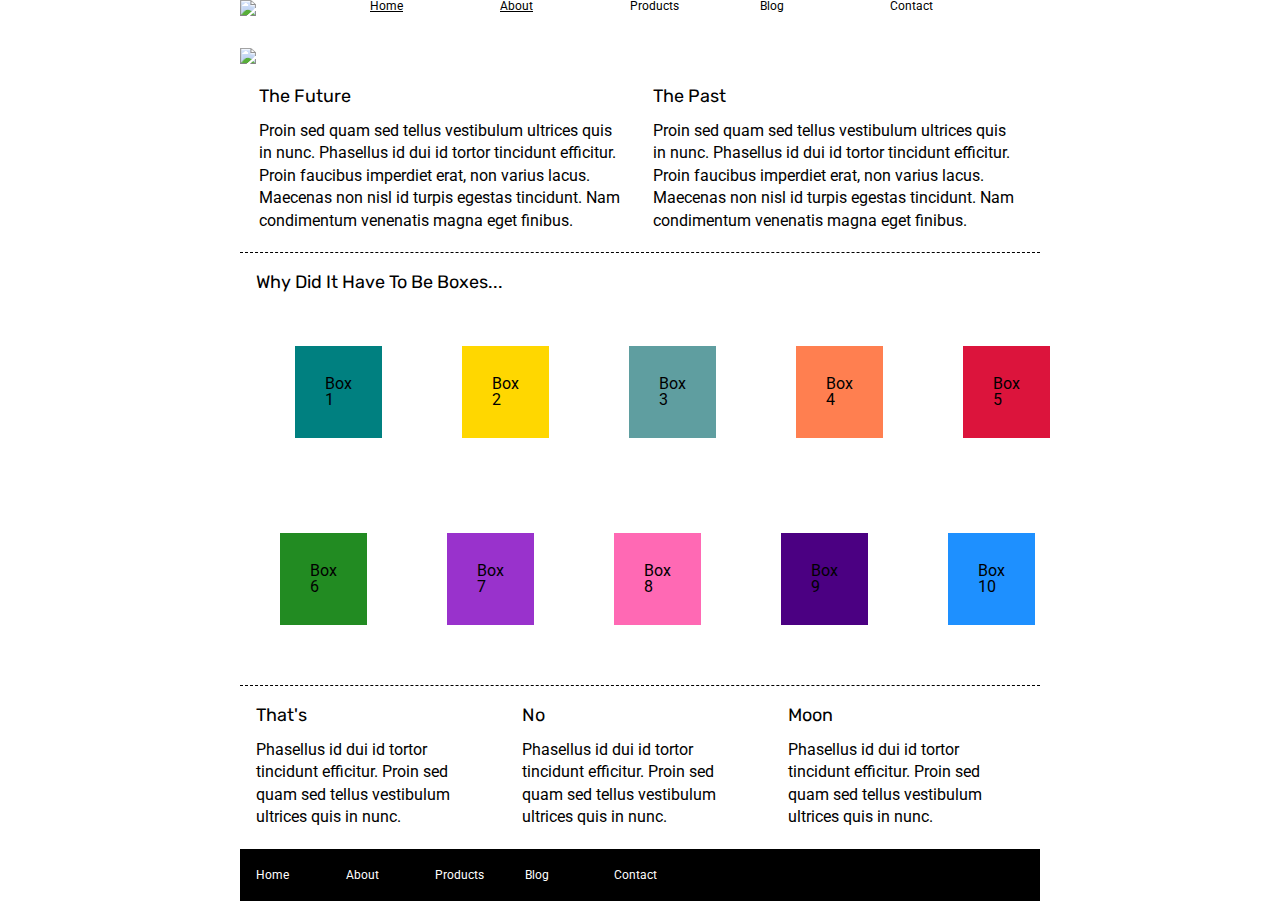
==== index.html @ a661a4bb "Turning in Sprint Challenge" ====
<!doctype html>

<html lang="en">
<head>
  <meta charset="utf-8">

  <title>Sprint Challenge - Home</title>

  <link href="https://fonts.googleapis.com/css?family=Roboto|Rubik" rel="stylesheet">
  <link rel="stylesheet" href="css/index.css">

</head>

<body>
    <div class="container">
        <header class="beginning">
            <nav class="navigation">
                <a class="first-nav" href="top-image"><img class="blacklogo" src="img/lambda-black.png"></a>
                
                <a href="index.html">Home</a>
                <a href="about.html">About</a>
                <a>Products</a>
                <a>Blog</a>
                <a>Contact</a>
                
            </nav>
        </header>
    

        <div class="road">
            <img src="img/jumbo.jpg">
        </div>        
        
        <section class="top-content">
            <div class="text-container">
                <h2>The Future</h2>
                <p>Proin sed quam sed tellus vestibulum ultrices quis in nunc. Phasellus id dui id tortor tincidunt efficitur. Proin faucibus imperdiet erat, non varius lacus. Maecenas non nisl id turpis egestas tincidunt. Nam condimentum venenatis magna eget finibus.</p>
            </div>
            <div class="text-container">
                <h2>The Past</h2>
                <p>Proin sed quam sed tellus vestibulum ultrices quis in nunc. Phasellus id dui id tortor tincidunt efficitur. Proin faucibus imperdiet erat, non varius lacus. Maecenas non nisl id turpis egestas tincidunt. Nam condimentum venenatis magna eget finibus.</p>
            </div>
        </section>
        
        <section class="middle-content">
        
            <h2>Why Did It Have To Be Boxes...</h2>
            
            <div class="boxes">
                <div class="first-row">
                <div class="box1">Box 1</div>
                <div class="box2">Box 2</div>
                <div class="box3">Box 3</div>
                <div class="box4">Box 4</div>
                <div class="box5">Box 5</div>
                </div>
                <div class="second-row">
                <div class="box6">Box 6</div>
                <div class="box7">Box 7</div>
                <div class="box8">Box 8</div>
                <div class="box9">Box 9</div>
                <div class="box10">Box 10</div>
                </div>
            </div>
        
        </section>

        <section class="bottom-content">

            <div class="text-container">
                <h2>That's</h2>
                <p>Phasellus id dui id tortor tincidunt efficitur. Proin sed quam sed tellus vestibulum ultrices quis in nunc.</p>
            </div>
            <div class="text-container">
                <h2>No</h2>
                <p>Phasellus id dui id tortor tincidunt efficitur. Proin sed quam sed tellus vestibulum ultrices quis in nunc.</p>
            </div>
            <div class="text-container">
                <h2>Moon</h2>
                <p>Phasellus id dui id tortor tincidunt efficitur. Proin sed quam sed tellus vestibulum ultrices quis in nunc.</p>
            </div>

        </section>
        
        <footer>
            <nav>
                <a href="index.html">Home</a>
                <a href="about.html">About</a>
                <a href="#">Products</a>
                <a href="#">Blog</a>
                <a href="#">Contact</a>
            </nav>
        </footer>
    </div><!-- container -->        
</body>
</html>
---- css/index.css ----
/* http://meyerweb.com/eric/tools/css/reset/ 
   v2.0 | 20110126
   License: none (public domain)
*/

html, body, div, span, applet, object, iframe,
h1, h2, h3, h4, h5, h6, p, blockquote, pre,
a, abbr, acronym, address, big, cite, code,
del, dfn, em, img, ins, kbd, q, s, samp,
small, strike, strong, sub, sup, tt, var,
b, u, i, center,
dl, dt, dd, ol, ul, li,
fieldset, form, label, legend,
table, caption, tbody, tfoot, thead, tr, th, td,
article, aside, canvas, details, embed, 
figure, figcaption, footer, header, hgroup, 
menu, nav, output, ruby, section, summary,
time, mark, audio, video {
	margin: 0;
	padding: 0;
	border: 0;
	font-size: 100%;
	font: inherit;
	vertical-align: baseline;
}
/* HTML5 display-role reset for older browsers */
article, aside, details, figcaption, figure, 
footer, header, hgroup, menu, nav, section {
	display: block;
}
body {
	line-height: 1;
}

ol, ul {
	list-style: none;
}
blockquote, q {
	quotes: none;
}
blockquote:before, blockquote:after,
q:before, q:after {
	content: '';
	content: none;
}
table {
	border-collapse: collapse;
	border-spacing: 0;
}

* {
    box-sizing: border-box;
}

html, body {
    height: 100%;
    font-family: 'Roboto', sans-serif;
}

h1, h2, h3, h4, h5 {
    font-size: 18px;
    margin-bottom: 15px;
    font-family: 'Rubik', sans-serif;
}

p {
    line-height: 1.4;
}

.container {
    width: 800px;
    margin: 0 auto;
}

.top-content {
    display: flex;
    flex-wrap: wrap;
    justify-content: space-evenly;
    margin-bottom: 20px;
    border-bottom: 1px dashed black;
}

.top-content .text-container {
    width: 48%;
    padding: 0 1%;
    padding-bottom: 20px;  
}

.middle-content {
    margin-bottom: 20px;
    padding-bottom: 20px;
    border-bottom: 1px dashed black;
}

.middle-content h2 {
    padding: 0 2%;
    margin-bottom: 0;
}

.middle-content .boxes {
    display: flex;
    flex-wrap: wrap;
    justify-content: space-evenly;
}

.middle-content .boxes .box {
    width: 12.5%;
    height: 100px;
    background: black;
    margin: 20px 2.5%;
    color: white;
    display: flex;
    align-items: center;
    justify-content: center;
}

.bottom-content {
    display: flex;
    margin: 0 2% 20px;
    justify-content: space-around;
}

.bottom-content .text-container {
    padding-right: 4%;
}

.bottom-content .text-container:last-child {
    padding-right: 0;
}

footer {
    width: 100%;
    background: black;
}

footer nav {
    width: 60%;
    display: flex;
    justify-content: space-between;
    align-items: center;
    padding: 20px 2%;
    font-size: 14px;
}

footer nav a {
    color: white;
    text-decoration: none;
}

/*mine starts here */

.beginning {
    display: flex;
    justify-content: space-between;

}
.beginning .navigation .hope {
    display: flex;
    justify-content: flex-end;
}
.navigation {
    display: flex;
    justify-content: flex-end;
   
}
nav a {
    width: 130px;
    font-size: 12px;
    color: black;
}
header {
    display: flex;
    padding-bottom: 30px;
}
.road {
    padding-bottom: 20px;
}
.box1 {
    background:teal;
    padding: 30px;
    margin: 40px;
    
}
.box2 {
    background: gold;
    padding: 30px;
    margin: 40px;

}
.box3 {
    background:cadetblue;
    padding: 30px;
    margin: 40px;

}
.box4 {
    background:coral;
    padding: 30px;
    margin: 40px;

}
.box5 {
    background:crimson;
    padding: 30px;
    margin: 40px;

}
.box6 {
    background:forestgreen;
    padding: 30px;
    margin: 40px;

}
.box7 {
    background:darkorchid;
    padding: 30px;
    margin: 40px;

}
.box8{
    background:hotpink;
    padding: 30px;
    margin: 40px;

}
.box9 {
    background:indigo;
    padding: 30px;
    margin: 40px;

}
.box10 {
    background:dodgerblue;
    padding: 30px;
    margin: 40px;

}

.boxes .first-row {
    display: flex;
    justify-content: space-evenly;
    align-items: center;
    
}
.boxes .second-row {
    display: flex;
    justify-content: space-evenly;
    align-items: center;
    
}
.first-row {
    display: flex;
    justify-content: space-evenly;
    margin: 15px;
}

.about {
    border-bottom: 1px dashed black;
    padding: 20px;
}
.middle-stuff {
    display: flex;
    flex-wrap: wrap;


}
.strategy {
    display: flex;
    flex-direction: column;
    width: 45%;
    margin: 20px;
    border-bottom: 1px dashed black;
    padding-bottom: 20px;

}
.how-work {
    display: flex;
    flex-direction: column;
    width: 45%;
    margin: 20px;
    border-bottom: 1px dashed black;
    padding-bottom: 20px;
}
.places {
    display: flex;
    flex-direction: column;
    width: 45%;
    border-bottom: 1px dashed black;
    margin: 20px;
    padding-bottom: 20px;

}
.collaboration {
    display: flex;
    flex-direction: column;
    width: 45%;
    margin: 20px;
    border-bottom: 1px dashed black;
    padding-bottom: 20px;

}
.bottom-stuff {
    padding: 20px 20px 35px;
}
.button {
   text-align: center;
   border-radius: 10px;
   font-size: 16px;
   padding: 10px 20px;
   border: 2px solid black;
   display: flex;
   align-self: flex-start;

}
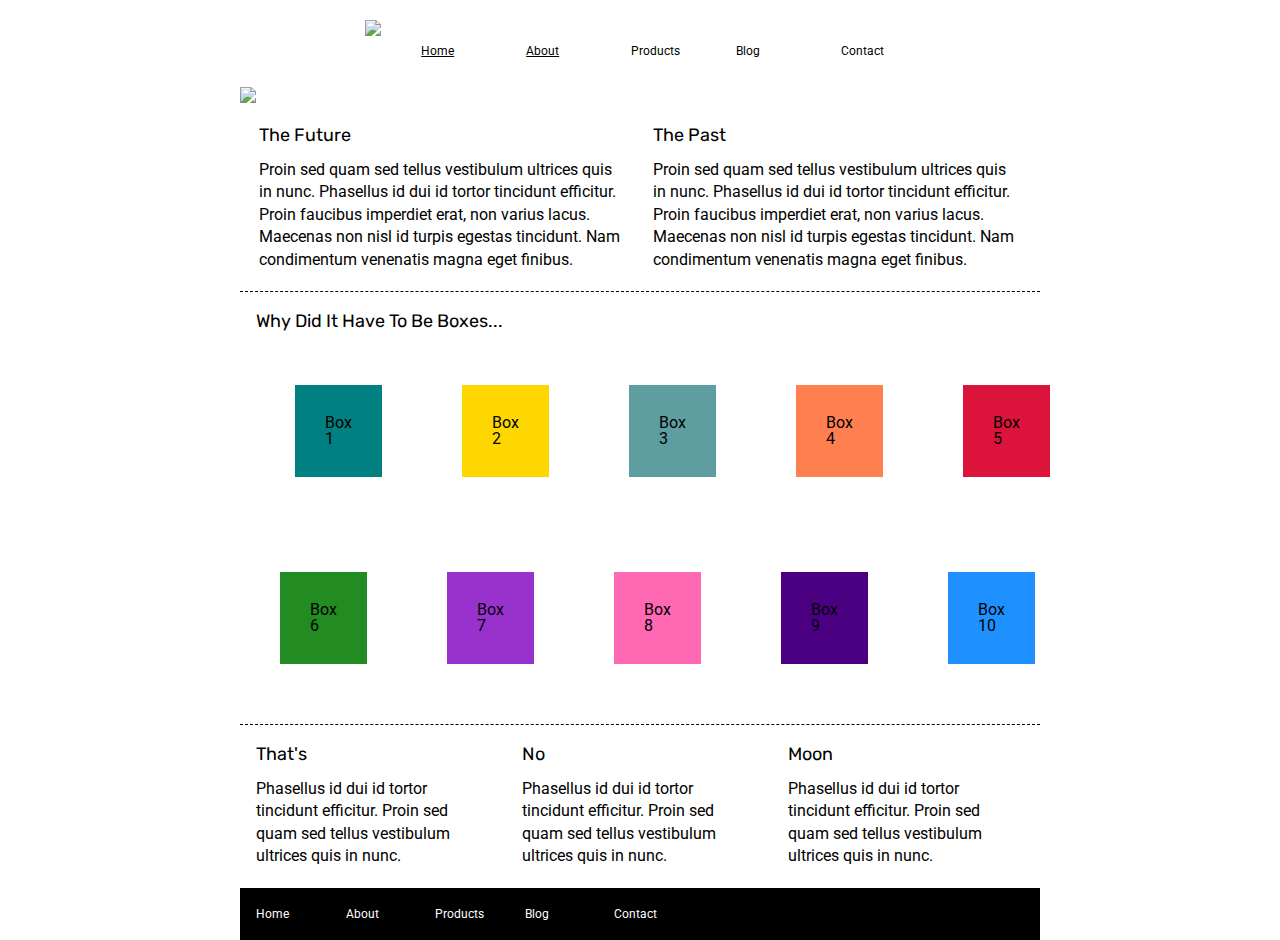
==== commit 40351eac: "Corrections made to navigation bar" ====
--- a/index.html
+++ b/index.html
@@ -15,14 +15,16 @@
     <div class="container">
         <header class="beginning">
             <nav class="navigation">
+                <div>
                 <a class="first-nav" href="top-image"><img class="blacklogo" src="img/lambda-black.png"></a>
-                
+                </div>
+                <div class="links">
                 <a href="index.html">Home</a>
                 <a href="about.html">About</a>
                 <a>Products</a>
                 <a>Blog</a>
                 <a>Contact</a>
-                
+                </div>
             </nav>
         </header>
     
--- a/css/index.css
+++ b/css/index.css
@@ -152,6 +152,7 @@
 .beginning {
     display: flex;
     justify-content: space-between;
+    margin-top: 20px;
 
 }
 .beginning .navigation .hope {
@@ -312,4 +313,10 @@
    align-self: flex-start;
 
 }
-
+.links {
+    width: 80%;
+    display: flex;
+    justify-content: space-between;
+    padding-left: 40px;
+    margin-top: 25px;
+}
